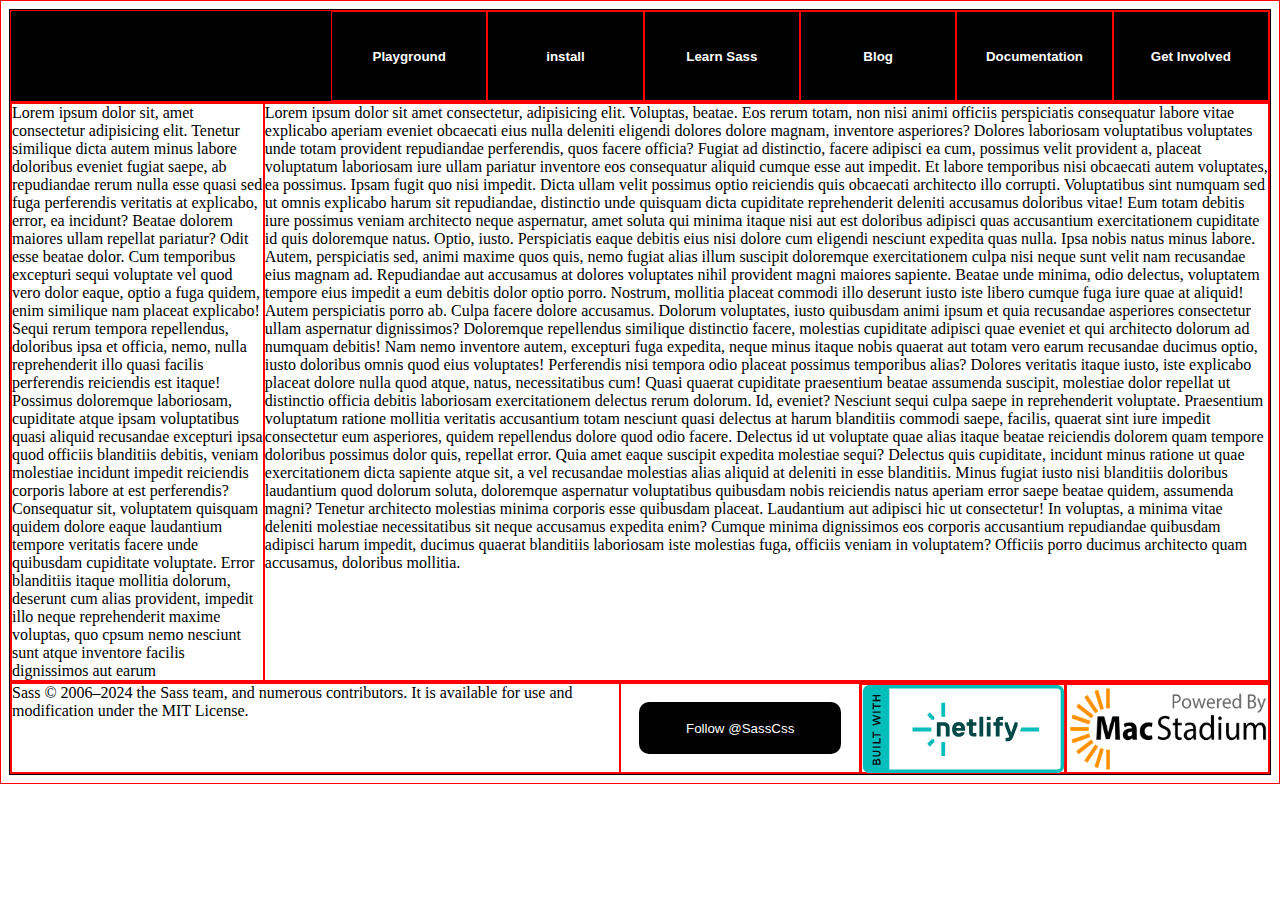
==== index.html @ 94bf658e "basic structure and design" ====
<!DOCTYPE html>
<html lang="en">
<head>
  <meta charset="UTF-8">
  <meta name="viewport" content="width=device-width, initial-scale=1.0">
  <title>Sass: Sass Basics</title>
  <link rel="stylesheet" href="index.css">
</head>
<body>
  <nav class="flex-container">
    <button>Playground</button>
    <button>install</button>
    <button>Learn Sass</button>
    <button>Blog</button>
    <button>Documentation</button>
    <button>Get Involved</button>
  </nav>
  <div class="flex-container">
    <div id="sidebar">
      Lorem ipsum dolor sit, amet consectetur adipisicing elit. Tenetur similique dicta autem minus labore doloribus eveniet fugiat saepe, ab repudiandae rerum nulla esse quasi sed fuga perferendis veritatis at explicabo, error, ea incidunt? Beatae dolorem maiores ullam repellat pariatur? Odit esse beatae dolor. Cum temporibus excepturi sequi voluptate vel quod vero dolor eaque, optio a fuga quidem, enim similique nam placeat explicabo! Sequi rerum tempora repellendus, doloribus ipsa et officia, nemo, nulla reprehenderit illo quasi facilis perferendis reiciendis est itaque! Possimus doloremque laboriosam, cupiditate atque ipsam voluptatibus quasi aliquid recusandae excepturi ipsa quod officiis blanditiis debitis, veniam molestiae incidunt impedit reiciendis corporis labore at est perferendis? Consequatur sit, voluptatem quisquam quidem dolore eaque laudantium tempore veritatis facere unde quibusdam cupiditate voluptate. Error blanditiis itaque mollitia dolorum, deserunt cum alias provident, impedit illo neque reprehenderit maxime voluptas, quo cpsum nemo nesciunt sunt atque inventore facilis dignissimos aut earum
    </div>
    <div id="main-content">
      Lorem ipsum dolor sit amet consectetur, adipisicing elit. Voluptas, beatae. Eos rerum totam, non nisi animi officiis perspiciatis consequatur labore vitae explicabo aperiam eveniet obcaecati eius nulla deleniti eligendi dolores dolore magnam, inventore asperiores? Dolores laboriosam voluptatibus voluptates unde totam provident repudiandae perferendis, quos facere officia? Fugiat ad distinctio, facere adipisci ea cum, possimus velit provident a, placeat voluptatum laboriosam iure ullam pariatur inventore eos consequatur aliquid cumque esse aut impedit. Et labore temporibus nisi obcaecati autem voluptates, ea possimus. Ipsam fugit quo nisi impedit. Dicta ullam velit possimus optio reiciendis quis obcaecati architecto illo corrupti. Voluptatibus sint numquam sed ut omnis explicabo harum sit repudiandae, distinctio unde quisquam dicta cupiditate reprehenderit deleniti accusamus doloribus vitae! Eum totam debitis iure possimus veniam architecto neque aspernatur, amet soluta qui minima itaque nisi aut est doloribus adipisci quas accusantium exercitationem cupiditate id quis doloremque natus. Optio, iusto. Perspiciatis eaque debitis eius nisi dolore cum eligendi nesciunt expedita quas nulla. Ipsa nobis natus minus labore. Autem, perspiciatis sed, animi maxime quos quis, nemo fugiat alias illum suscipit doloremque exercitationem culpa nisi neque sunt velit nam recusandae eius magnam ad. Repudiandae aut accusamus at dolores voluptates nihil provident magni maiores sapiente. Beatae unde minima, odio delectus, voluptatem tempore eius impedit a eum debitis dolor optio porro. Nostrum, mollitia placeat commodi illo deserunt iusto iste libero cumque fuga iure quae at aliquid! Autem perspiciatis porro ab. Culpa facere dolore accusamus. Dolorum voluptates, iusto quibusdam animi ipsum et quia recusandae asperiores consectetur ullam aspernatur dignissimos? Doloremque repellendus similique distinctio facere, molestias cupiditate adipisci quae eveniet et qui architecto dolorum ad numquam debitis! Nam nemo inventore autem, excepturi fuga expedita, neque minus itaque nobis quaerat aut totam vero earum recusandae ducimus optio, iusto doloribus omnis quod eius voluptates! Perferendis nisi tempora odio placeat possimus temporibus alias? Dolores veritatis itaque iusto, iste explicabo placeat dolore nulla quod atque, natus, necessitatibus cum! Quasi quaerat cupiditate praesentium beatae assumenda suscipit, molestiae dolor repellat ut distinctio officia debitis laboriosam exercitationem delectus rerum dolorum. Id, eveniet? Nesciunt sequi culpa saepe in reprehenderit voluptate. Praesentium voluptatum ratione mollitia veritatis accusantium totam nesciunt quasi delectus at harum blanditiis commodi saepe, facilis, quaerat sint iure impedit consectetur eum asperiores, quidem repellendus dolore quod odio facere. Delectus id ut voluptate quae alias itaque beatae reiciendis dolorem quam tempore doloribus possimus dolor quis, repellat error. Quia amet eaque suscipit expedita molestiae sequi? Delectus quis cupiditate, incidunt minus ratione ut quae exercitationem dicta sapiente atque sit, a vel recusandae molestias alias aliquid at deleniti in esse blanditiis. Minus fugiat iusto nisi blanditiis doloribus laudantium quod dolorum soluta, doloremque aspernatur voluptatibus quibusdam nobis reiciendis natus aperiam error saepe beatae quidem, assumenda magni? Tenetur architecto molestias minima corporis esse quibusdam placeat. Laudantium aut adipisci hic ut consectetur! In voluptas, a minima vitae deleniti molestiae necessitatibus sit neque accusamus expedita enim? Cumque minima dignissimos eos corporis accusantium repudiandae quibusdam adipisci harum impedit, ducimus quaerat blanditiis laboriosam iste molestias fuga, officiis veniam in voluptatem? Officiis porro ducimus architecto quam accusamus, doloribus mollitia.
    </div>
  </div>
  <footer class="flex-container">
    <div id="copyright" style="flex: 3 1">
      Sass © 2006–2024 the Sass team, and numerous contributors. It is available for use and modification under the MIT License.
    </div>
    <div style="padding: 2vh;">
      <button id="twitter-btn" class="fill-parent">Follow @SassCss</button>
    </div>
    <div id="footer-netify">
      <img src="images/netlify-color-bg.svg" alt="netify" class="fill-parent">
    </div>
    <div id="footer-macstadium">
      <img src="images/MacStadium-developerlogo.png" alt="powered by MacStadium" class="fill-parent">
    </div>
  </footer>
</body>
</html>
---- index.css ----
* {
  border: 1px solid red;
}

body {
  border: 1px solid black;
}

nav {
  height: 10vh;
  background-color: black;
  padding-left: 25vw;
}
nav button {
  background-color: black;
  color: white;
  flex: 1 1;
  font-weight: 900;
}

footer {
  height: 10vh;
}
footer div {
  flex: 1 1;
}

#sidebar {
  width: 20%;
  flex-grow: 1;
  flex-shrink: 1;
}

#main-content {
  width: 80%;
  flex-grow: 1;
  flex-shrink: 1;
}

.flex-container {
  display: flex;
}

.fill-parent {
  height: 100%;
  width: 100%;
}

#twitter-btn {
  background-color: black;
  color: white;
  border: 0px;
  border-radius: 10px;
}

/*# sourceMappingURL=index.css.map */
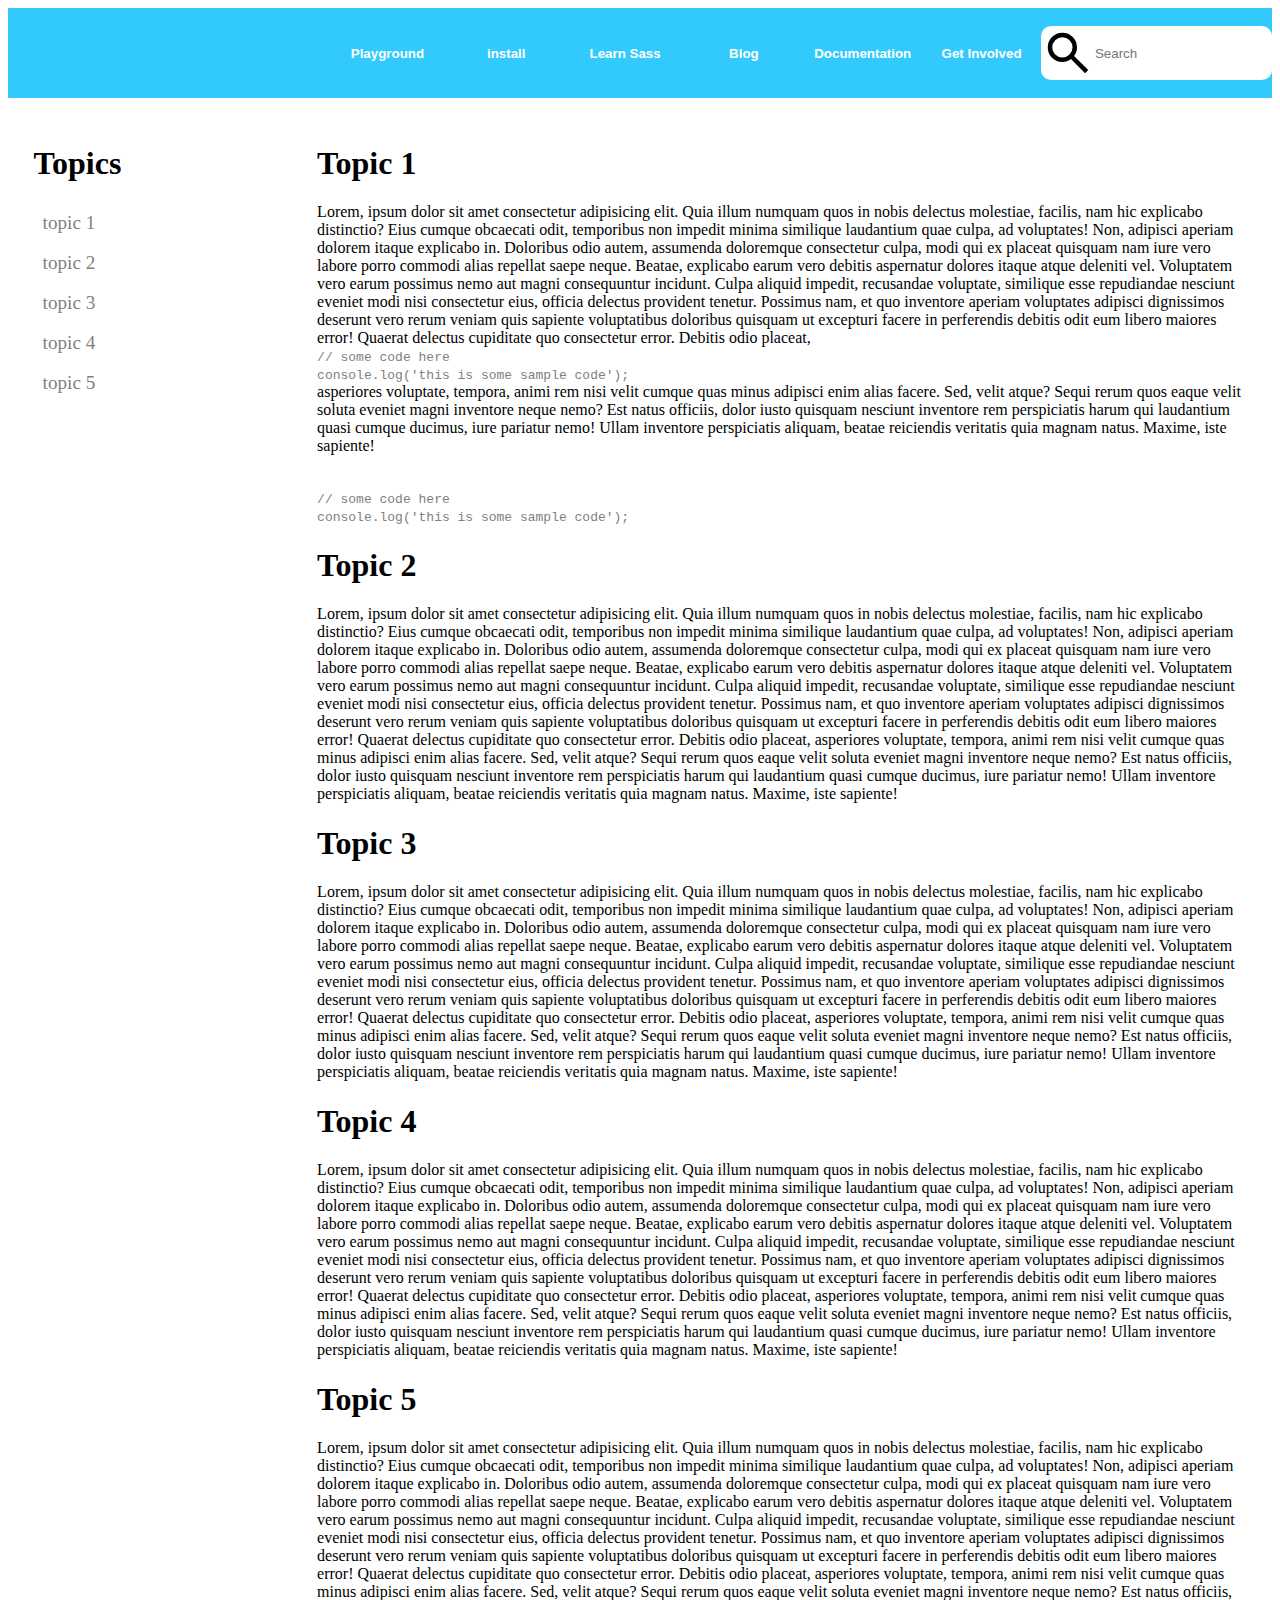
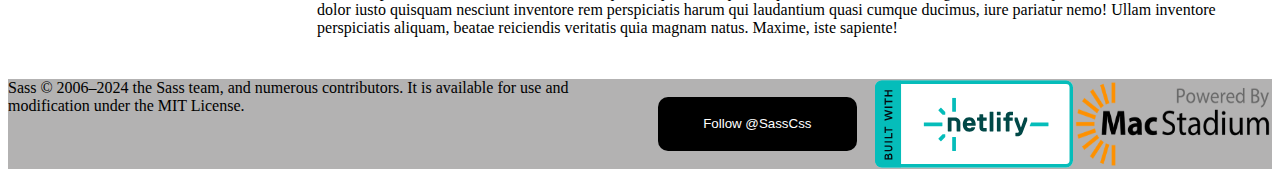
==== commit 36731faf: "making website responsive and changing color them" ====
--- a/index.html
+++ b/index.html
@@ -5,6 +5,7 @@
   <meta name="viewport" content="width=device-width, initial-scale=1.0">
   <title>Sass: Sass Basics</title>
   <link rel="stylesheet" href="index.css">
+  <link rel="icon" type="image/x-icon" href="images/favicon.png">
 </head>
 <body>
   <nav class="flex-container">
@@ -14,27 +15,65 @@
     <button>Blog</button>
     <button>Documentation</button>
     <button>Get Involved</button>
+    <div class="flex-container">
+      <img src="images/search-icon.svg" alt="search icon" id="search-icon">
+      <input type="text" placeholder="Search">
+    </div>
   </nav>
-  <div class="flex-container">
+  <div class="flex-container" id="middle-section">
     <div id="sidebar">
-      Lorem ipsum dolor sit, amet consectetur adipisicing elit. Tenetur similique dicta autem minus labore doloribus eveniet fugiat saepe, ab repudiandae rerum nulla esse quasi sed fuga perferendis veritatis at explicabo, error, ea incidunt? Beatae dolorem maiores ullam repellat pariatur? Odit esse beatae dolor. Cum temporibus excepturi sequi voluptate vel quod vero dolor eaque, optio a fuga quidem, enim similique nam placeat explicabo! Sequi rerum tempora repellendus, doloribus ipsa et officia, nemo, nulla reprehenderit illo quasi facilis perferendis reiciendis est itaque! Possimus doloremque laboriosam, cupiditate atque ipsam voluptatibus quasi aliquid recusandae excepturi ipsa quod officiis blanditiis debitis, veniam molestiae incidunt impedit reiciendis corporis labore at est perferendis? Consequatur sit, voluptatem quisquam quidem dolore eaque laudantium tempore veritatis facere unde quibusdam cupiditate voluptate. Error blanditiis itaque mollitia dolorum, deserunt cum alias provident, impedit illo neque reprehenderit maxime voluptas, quo cpsum nemo nesciunt sunt atque inventore facilis dignissimos aut earum
+      <h1>Topics</h1>
+      <div><a href="#topic1">topic 1</a></div>
+      <div><a href="#topic2">topic 2</a></div>
+      <div><a href="#topic3">topic 3</a></div>
+      <div><a href="#topic4">topic 4</a></div>
+      <div><a href="#topic5">topic 5</a></div>
     </div>
     <div id="main-content">
-      Lorem ipsum dolor sit amet consectetur, adipisicing elit. Voluptas, beatae. Eos rerum totam, non nisi animi officiis perspiciatis consequatur labore vitae explicabo aperiam eveniet obcaecati eius nulla deleniti eligendi dolores dolore magnam, inventore asperiores? Dolores laboriosam voluptatibus voluptates unde totam provident repudiandae perferendis, quos facere officia? Fugiat ad distinctio, facere adipisci ea cum, possimus velit provident a, placeat voluptatum laboriosam iure ullam pariatur inventore eos consequatur aliquid cumque esse aut impedit. Et labore temporibus nisi obcaecati autem voluptates, ea possimus. Ipsam fugit quo nisi impedit. Dicta ullam velit possimus optio reiciendis quis obcaecati architecto illo corrupti. Voluptatibus sint numquam sed ut omnis explicabo harum sit repudiandae, distinctio unde quisquam dicta cupiditate reprehenderit deleniti accusamus doloribus vitae! Eum totam debitis iure possimus veniam architecto neque aspernatur, amet soluta qui minima itaque nisi aut est doloribus adipisci quas accusantium exercitationem cupiditate id quis doloremque natus. Optio, iusto. Perspiciatis eaque debitis eius nisi dolore cum eligendi nesciunt expedita quas nulla. Ipsa nobis natus minus labore. Autem, perspiciatis sed, animi maxime quos quis, nemo fugiat alias illum suscipit doloremque exercitationem culpa nisi neque sunt velit nam recusandae eius magnam ad. Repudiandae aut accusamus at dolores voluptates nihil provident magni maiores sapiente. Beatae unde minima, odio delectus, voluptatem tempore eius impedit a eum debitis dolor optio porro. Nostrum, mollitia placeat commodi illo deserunt iusto iste libero cumque fuga iure quae at aliquid! Autem perspiciatis porro ab. Culpa facere dolore accusamus. Dolorum voluptates, iusto quibusdam animi ipsum et quia recusandae asperiores consectetur ullam aspernatur dignissimos? Doloremque repellendus similique distinctio facere, molestias cupiditate adipisci quae eveniet et qui architecto dolorum ad numquam debitis! Nam nemo inventore autem, excepturi fuga expedita, neque minus itaque nobis quaerat aut totam vero earum recusandae ducimus optio, iusto doloribus omnis quod eius voluptates! Perferendis nisi tempora odio placeat possimus temporibus alias? Dolores veritatis itaque iusto, iste explicabo placeat dolore nulla quod atque, natus, necessitatibus cum! Quasi quaerat cupiditate praesentium beatae assumenda suscipit, molestiae dolor repellat ut distinctio officia debitis laboriosam exercitationem delectus rerum dolorum. Id, eveniet? Nesciunt sequi culpa saepe in reprehenderit voluptate. Praesentium voluptatum ratione mollitia veritatis accusantium totam nesciunt quasi delectus at harum blanditiis commodi saepe, facilis, quaerat sint iure impedit consectetur eum asperiores, quidem repellendus dolore quod odio facere. Delectus id ut voluptate quae alias itaque beatae reiciendis dolorem quam tempore doloribus possimus dolor quis, repellat error. Quia amet eaque suscipit expedita molestiae sequi? Delectus quis cupiditate, incidunt minus ratione ut quae exercitationem dicta sapiente atque sit, a vel recusandae molestias alias aliquid at deleniti in esse blanditiis. Minus fugiat iusto nisi blanditiis doloribus laudantium quod dolorum soluta, doloremque aspernatur voluptatibus quibusdam nobis reiciendis natus aperiam error saepe beatae quidem, assumenda magni? Tenetur architecto molestias minima corporis esse quibusdam placeat. Laudantium aut adipisci hic ut consectetur! In voluptas, a minima vitae deleniti molestiae necessitatibus sit neque accusamus expedita enim? Cumque minima dignissimos eos corporis accusantium repudiandae quibusdam adipisci harum impedit, ducimus quaerat blanditiis laboriosam iste molestias fuga, officiis veniam in voluptatem? Officiis porro ducimus architecto quam accusamus, doloribus mollitia.
+      <h1 id="topic1">Topic 1</h1>
+      <p>
+        Lorem, ipsum dolor sit amet consectetur adipisicing elit. Quia illum numquam quos in nobis delectus molestiae, facilis, nam hic explicabo distinctio? Eius cumque obcaecati odit, temporibus non impedit minima similique laudantium quae culpa, ad voluptates! Non, adipisci aperiam dolorem itaque explicabo in. Doloribus odio autem, assumenda doloremque consectetur culpa, modi qui ex placeat quisquam nam iure vero labore porro commodi alias repellat saepe neque. Beatae, explicabo earum vero debitis aspernatur dolores itaque atque deleniti vel. Voluptatem vero earum possimus nemo aut magni consequuntur incidunt. Culpa aliquid impedit, recusandae voluptate, similique esse repudiandae nesciunt eveniet modi nisi consectetur eius, officia delectus provident tenetur. Possimus nam, et quo inventore aperiam voluptates adipisci dignissimos deserunt vero rerum veniam quis sapiente voluptatibus doloribus quisquam ut excepturi facere in perferendis debitis odit eum libero maiores error! Quaerat delectus cupiditate quo consectetur error. Debitis odio placeat,
+        <code>
+          // some code here
+          console.log('this is some sample code');
+        </code> asperiores voluptate, tempora, animi rem nisi velit cumque quas minus adipisci enim alias facere. Sed, velit atque? Sequi rerum quos eaque velit soluta eveniet magni inventore neque nemo? Est natus officiis, dolor iusto quisquam nesciunt inventore rem perspiciatis harum qui laudantium quasi cumque ducimus, iure pariatur nemo! Ullam inventore perspiciatis aliquam, beatae reiciendis veritatis quia magnam natus. Maxime, iste sapiente!
+      </p>
+      <code>
+        // some code here
+        console.log('this is some sample code');
+      </code>
+      <h1 id="topic2">Topic 2</h1>
+      <p>
+        Lorem, ipsum dolor sit amet consectetur adipisicing elit. Quia illum numquam quos in nobis delectus molestiae, facilis, nam hic explicabo distinctio? Eius cumque obcaecati odit, temporibus non impedit minima similique laudantium quae culpa, ad voluptates! Non, adipisci aperiam dolorem itaque explicabo in. Doloribus odio autem, assumenda doloremque consectetur culpa, modi qui ex placeat quisquam nam iure vero labore porro commodi alias repellat saepe neque. Beatae, explicabo earum vero debitis aspernatur dolores itaque atque deleniti vel. Voluptatem vero earum possimus nemo aut magni consequuntur incidunt. Culpa aliquid impedit, recusandae voluptate, similique esse repudiandae nesciunt eveniet modi nisi consectetur eius, officia delectus provident tenetur. Possimus nam, et quo inventore aperiam voluptates adipisci dignissimos deserunt vero rerum veniam quis sapiente voluptatibus doloribus quisquam ut excepturi facere in perferendis debitis odit eum libero maiores error! Quaerat delectus cupiditate quo consectetur error. Debitis odio placeat, asperiores voluptate, tempora, animi rem nisi velit cumque quas minus adipisci enim alias facere. Sed, velit atque? Sequi rerum quos eaque velit soluta eveniet magni inventore neque nemo? Est natus officiis, dolor iusto quisquam nesciunt inventore rem perspiciatis harum qui laudantium quasi cumque ducimus, iure pariatur nemo! Ullam inventore perspiciatis aliquam, beatae reiciendis veritatis quia magnam natus. Maxime, iste sapiente!
+      </p>
+      <h1 id="topic3">Topic 3</h1>
+      <p>
+        Lorem, ipsum dolor sit amet consectetur adipisicing elit. Quia illum numquam quos in nobis delectus molestiae, facilis, nam hic explicabo distinctio? Eius cumque obcaecati odit, temporibus non impedit minima similique laudantium quae culpa, ad voluptates! Non, adipisci aperiam dolorem itaque explicabo in. Doloribus odio autem, assumenda doloremque consectetur culpa, modi qui ex placeat quisquam nam iure vero labore porro commodi alias repellat saepe neque. Beatae, explicabo earum vero debitis aspernatur dolores itaque atque deleniti vel. Voluptatem vero earum possimus nemo aut magni consequuntur incidunt. Culpa aliquid impedit, recusandae voluptate, similique esse repudiandae nesciunt eveniet modi nisi consectetur eius, officia delectus provident tenetur. Possimus nam, et quo inventore aperiam voluptates adipisci dignissimos deserunt vero rerum veniam quis sapiente voluptatibus doloribus quisquam ut excepturi facere in perferendis debitis odit eum libero maiores error! Quaerat delectus cupiditate quo consectetur error. Debitis odio placeat, asperiores voluptate, tempora, animi rem nisi velit cumque quas minus adipisci enim alias facere. Sed, velit atque? Sequi rerum quos eaque velit soluta eveniet magni inventore neque nemo? Est natus officiis, dolor iusto quisquam nesciunt inventore rem perspiciatis harum qui laudantium quasi cumque ducimus, iure pariatur nemo! Ullam inventore perspiciatis aliquam, beatae reiciendis veritatis quia magnam natus. Maxime, iste sapiente!
+      </p>
+      <h1 id="topic4">Topic 4</h1>
+      <p>
+        Lorem, ipsum dolor sit amet consectetur adipisicing elit. Quia illum numquam quos in nobis delectus molestiae, facilis, nam hic explicabo distinctio? Eius cumque obcaecati odit, temporibus non impedit minima similique laudantium quae culpa, ad voluptates! Non, adipisci aperiam dolorem itaque explicabo in. Doloribus odio autem, assumenda doloremque consectetur culpa, modi qui ex placeat quisquam nam iure vero labore porro commodi alias repellat saepe neque. Beatae, explicabo earum vero debitis aspernatur dolores itaque atque deleniti vel. Voluptatem vero earum possimus nemo aut magni consequuntur incidunt. Culpa aliquid impedit, recusandae voluptate, similique esse repudiandae nesciunt eveniet modi nisi consectetur eius, officia delectus provident tenetur. Possimus nam, et quo inventore aperiam voluptates adipisci dignissimos deserunt vero rerum veniam quis sapiente voluptatibus doloribus quisquam ut excepturi facere in perferendis debitis odit eum libero maiores error! Quaerat delectus cupiditate quo consectetur error. Debitis odio placeat, asperiores voluptate, tempora, animi rem nisi velit cumque quas minus adipisci enim alias facere. Sed, velit atque? Sequi rerum quos eaque velit soluta eveniet magni inventore neque nemo? Est natus officiis, dolor iusto quisquam nesciunt inventore rem perspiciatis harum qui laudantium quasi cumque ducimus, iure pariatur nemo! Ullam inventore perspiciatis aliquam, beatae reiciendis veritatis quia magnam natus. Maxime, iste sapiente!
+      </p>
+      <h1 id="topic5">Topic 5</h1>
+      <p>
+        Lorem, ipsum dolor sit amet consectetur adipisicing elit. Quia illum numquam quos in nobis delectus molestiae, facilis, nam hic explicabo distinctio? Eius cumque obcaecati odit, temporibus non impedit minima similique laudantium quae culpa, ad voluptates! Non, adipisci aperiam dolorem itaque explicabo in. Doloribus odio autem, assumenda doloremque consectetur culpa, modi qui ex placeat quisquam nam iure vero labore porro commodi alias repellat saepe neque. Beatae, explicabo earum vero debitis aspernatur dolores itaque atque deleniti vel. Voluptatem vero earum possimus nemo aut magni consequuntur incidunt. Culpa aliquid impedit, recusandae voluptate, similique esse repudiandae nesciunt eveniet modi nisi consectetur eius, officia delectus provident tenetur. Possimus nam, et quo inventore aperiam voluptates adipisci dignissimos deserunt vero rerum veniam quis sapiente voluptatibus doloribus quisquam ut excepturi facere in perferendis debitis odit eum libero maiores error! Quaerat delectus cupiditate quo consectetur error. Debitis odio placeat, asperiores voluptate, tempora, animi rem nisi velit cumque quas minus adipisci enim alias facere. Sed, velit atque? Sequi rerum quos eaque velit soluta eveniet magni inventore neque nemo? Est natus officiis, dolor iusto quisquam nesciunt inventore rem perspiciatis harum qui laudantium quasi cumque ducimus, iure pariatur nemo! Ullam inventore perspiciatis aliquam, beatae reiciendis veritatis quia magnam natus. Maxime, iste sapiente!
+      </p>
     </div>
   </div>
   <footer class="flex-container">
-    <div id="copyright" style="flex: 3 1">
+    <div id="copyright" style="flex: 1 1">
       Sass © 2006–2024 the Sass team, and numerous contributors. It is available for use and modification under the MIT License.
     </div>
-    <div style="padding: 2vh;">
-      <button id="twitter-btn" class="fill-parent">Follow @SassCss</button>
-    </div>
-    <div id="footer-netify">
-      <img src="images/netlify-color-bg.svg" alt="netify" class="fill-parent">
-    </div>
-    <div id="footer-macstadium">
-      <img src="images/MacStadium-developerlogo.png" alt="powered by MacStadium" class="fill-parent">
+    <div class="flex-container">
+      <div style="padding: 2vh;">
+        <button id="twitter-btn" class="fill-parent">Follow @SassCss</button>
+      </div>
+      <div id="footer-netify">
+        <img src="images/netlify-color-bg.svg" alt="netify" class="fill-parent">
+      </div>
+      <div id="footer-macstadium">
+        <img src="images/MacStadium-developerlogo.png" alt="powered by MacStadium" class="fill-parent">
+      </div>
     </div>
   </footer>
 </body>
--- a/index.css
+++ b/index.css
@@ -1,40 +1,94 @@
-* {
-  border: 1px solid red;
+nav {
+  height: 10vh;
+  background-color: rgb(50, 202, 253);
+  padding-left: 25vw;
+}
+@media (max-width: 700px) {
+  nav {
+    flex-direction: column;
+    height: auto;
+    align-items: center;
+    padding: 5px;
+  }
+}
+@media (max-width: 900px) {
+  nav {
+    padding-left: 12.5vw;
+  }
+}
+@media (max-width: 800px) {
+  nav {
+    padding-left: 0px;
+  }
+}
+nav input {
+  border-top-right-radius: 10px;
+  border-bottom-right-radius: 10px;
+  border: none;
+  height: 6vh;
+  margin-top: 2vh;
+  padding: 0px;
+}
+nav button {
+  background-color: rgb(50, 202, 253);
+  border: 0px;
+  color: white;
+  flex: 1 1;
+  font-weight: 800;
+}
+nav button:hover {
+  background-color: white;
+  color: black;
+  cursor: pointer;
 }
 
-body {
-  border: 1px solid black;
-}
-
-nav {
-  height: 10vh;
-  background-color: black;
-  padding-left: 25vw;
-}
-nav button {
-  background-color: black;
-  color: white;
-  flex: 1 1;
-  font-weight: 900;
+#search-icon {
+  background-color: white;
+  height: 6vh;
+  margin-top: 2vh;
+  border: none;
+  border-top-left-radius: 10px;
+  border-bottom-left-radius: 10px;
 }
 
 footer {
   height: 10vh;
+  background-color: rgb(179, 178, 178);
 }
 footer div {
   flex: 1 1;
 }
+@media (max-width: 700px) {
+  footer {
+    flex-direction: column;
+    height: auto;
+  }
+}
 
 #sidebar {
   width: 20%;
-  flex-grow: 1;
-  flex-shrink: 1;
+  padding: 2vw;
+}
+#sidebar a {
+  color: grey;
+  text-decoration: none;
+  font-size: larger;
+}
+#sidebar a:hover {
+  color: black;
+  font-weight: 600;
+}
+#sidebar div {
+  padding: 1vh;
 }
 
 #main-content {
   width: 80%;
-  flex-grow: 1;
-  flex-shrink: 1;
+  padding: 2vw;
+}
+#main-content code {
+  white-space: pre-line;
+  color: grey;
 }
 
 .flex-container {
@@ -53,4 +107,15 @@
   border-radius: 10px;
 }
 
+#twitter-btn:hover {
+  box-shadow: 0px 0px 20px grey;
+}
+
+@media (max-width: 700px) {
+  #middle-section {
+    flex-direction: column;
+    align-items: center;
+  }
+}
+
 /*# sourceMappingURL=index.css.map */
